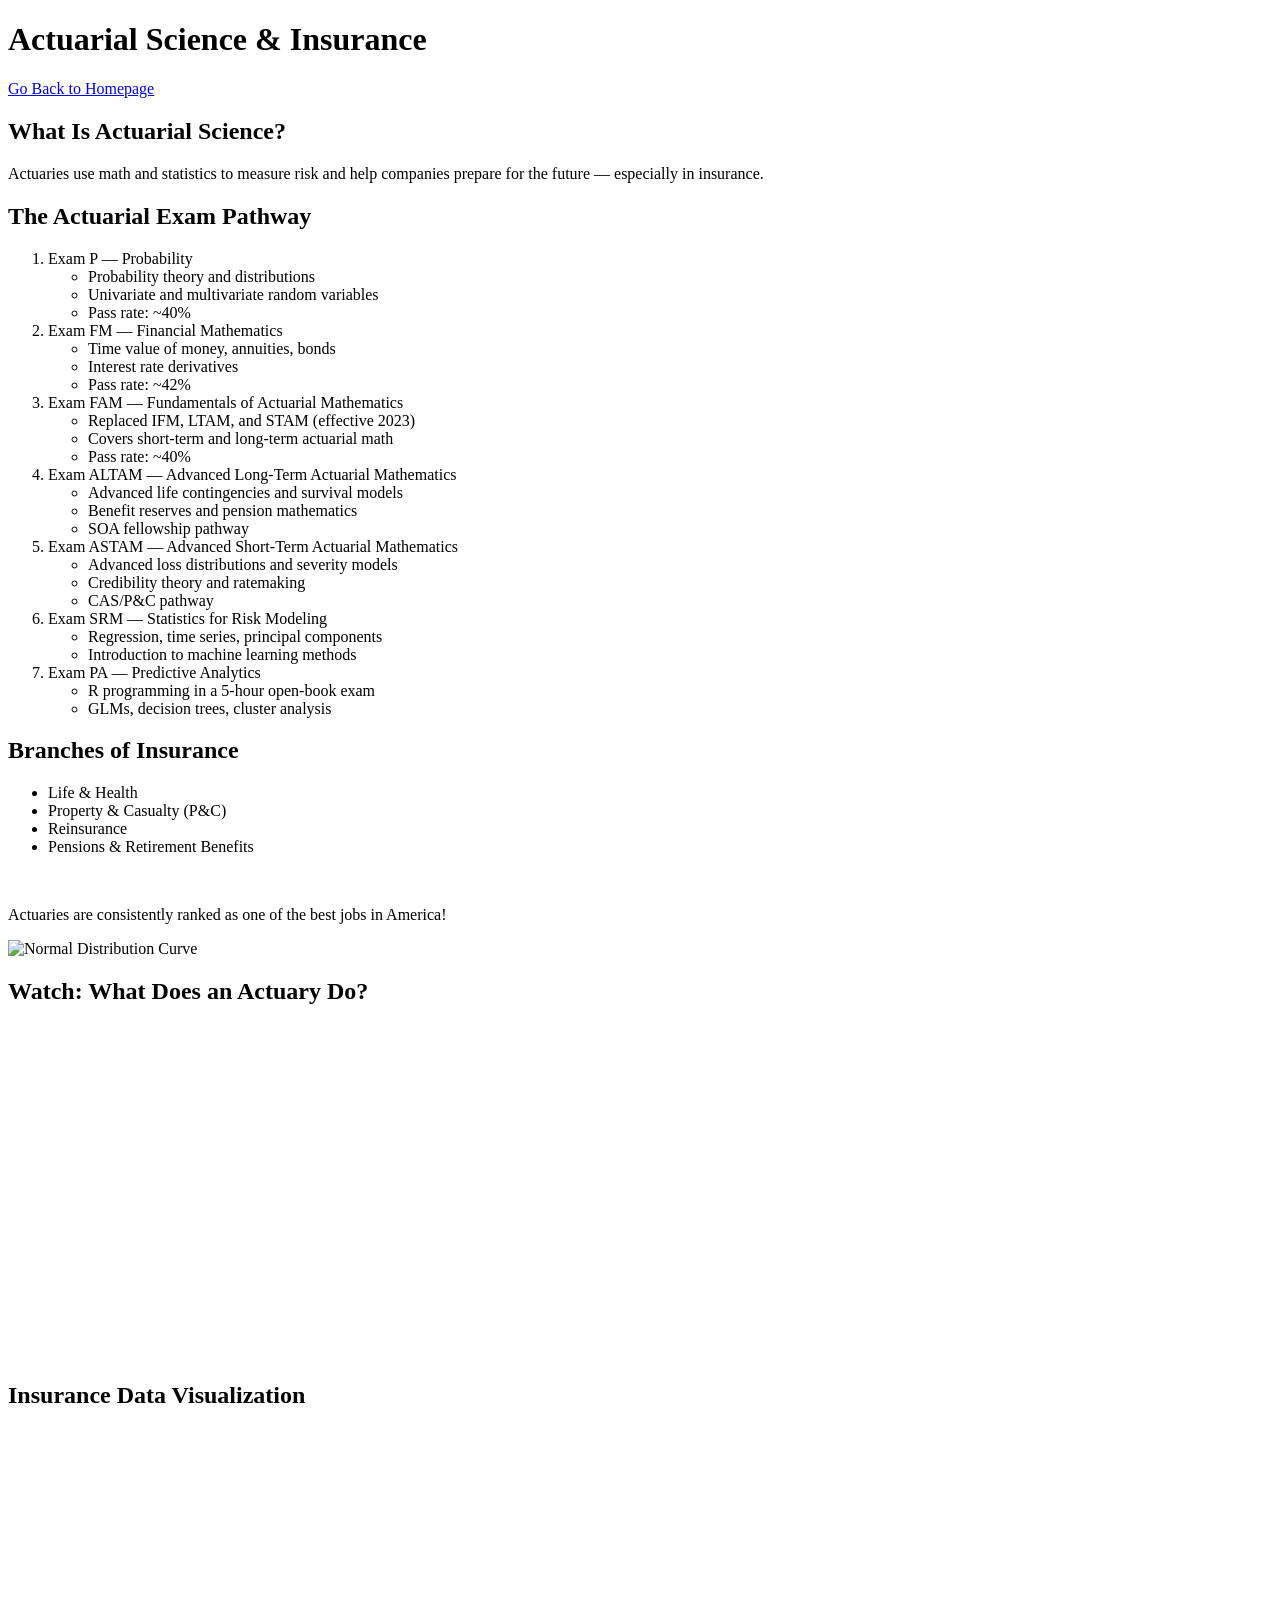
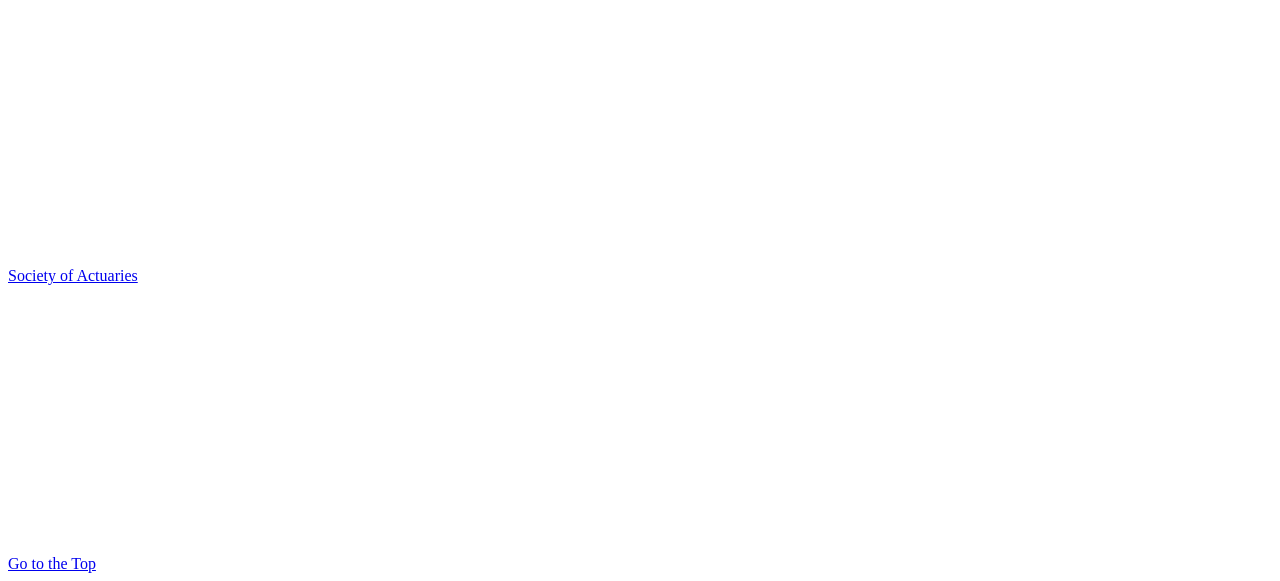
==== fromscratch.html @ 6cc66656 "Add files via upload" ====
<!DOCTYPE html>
<html lang="en">
<head>
    <meta charset="UTF-8">
    <meta name="viewport" content="width=device-width, initial-scale=1.0">
    <title>Actuarial Science & Insurance</title>
    <link rel="stylesheet" type="text/css" href="../startbootstrap-clean-blog-gh-pages/css/mystyles.css">
</head>
<body>

    <h1 id="top">Actuarial Science & Insurance</h1>
    <a href="index.html">Go Back to Homepage</a>

    <h2>What Is Actuarial Science?</h2>
    <p>Actuaries use math and statistics to measure risk and help
    companies prepare for the future — especially in insurance.</p>

    <h2>The Actuarial Exam Pathway</h2>
    <!--Ordered list of exams with nested unordered detail lists-->
    <ol>
        <li class="emphasizeText">Exam P — Probability
            <ul>
                <li>Probability theory and distributions</li>
                <li>Univariate and multivariate random variables</li>
                <li>Pass rate: ~40%</li>
            </ul>
        </li>
        <li class="emphasizeText">Exam FM — Financial Mathematics
            <ul>
                <li>Time value of money, annuities, bonds</li>
                <li>Interest rate derivatives</li>
                <li>Pass rate: ~42%</li>
            </ul>
        </li>
        <li class="emphasizeText">Exam FAM — Fundamentals of Actuarial Mathematics
            <ul>
                <li>Replaced IFM, LTAM, and STAM (effective 2023)</li>
                <li>Covers short-term and long-term actuarial math</li>
                <li>Pass rate: ~40%</li>
            </ul>
        </li>
        <li class="emphasizeText">Exam ALTAM — Advanced Long-Term Actuarial Mathematics
            <ul>
                <li>Advanced life contingencies and survival models</li>
                <li>Benefit reserves and pension mathematics</li>
                <li>SOA fellowship pathway</li>
            </ul>
        </li>
        <li class="emphasizeText">Exam ASTAM — Advanced Short-Term Actuarial Mathematics
            <ul>
                <li>Advanced loss distributions and severity models</li>
                <li>Credibility theory and ratemaking</li>
                <li>CAS/P&C pathway</li>
            </ul>
        </li>
        <li class="emphasizeText">Exam SRM — Statistics for Risk Modeling
            <ul>
                <li>Regression, time series, principal components</li>
                <li>Introduction to machine learning methods</li>
            </ul>
        </li>
        <li class="emphasizeText">Exam PA — Predictive Analytics
            <ul>
                <li>R programming in a 5-hour open-book exam</li>
                <li>GLMs, decision trees, cluster analysis</li>
            </ul>
        </li>
    </ol>

    <h2>Branches of Insurance</h2>
    <ul>
        <li class="emphasizeText">Life & Health</li>
        <li>Property & Casualty (P&C)</li>
        <li>Reinsurance</li>
        <li>Pensions & Retirement Benefits</li>
    </ul>

    <br>
    <p>Actuaries are consistently ranked as one of the best jobs in America!</p>

    <img src="https://upload.wikimedia.org/wikipedia/commons/thumb/4/41/Simple_normal_distribution.svg/640px-Simple_normal_distribution.svg.png"
         alt="Normal Distribution Curve" width="300">

    <br>

    <!--Embedded YouTube Video-->
    <h2>Watch: What Does an Actuary Do?</h2>
    <iframe width="560" height="315"
    src="https://www.youtube.com/embed/7Kb0eXeCBuU?start=1655"
    title="What Does an Actuary Do?"
    frameborder="0"
    allow="accelerometer; autoplay; clipboard-write; encrypted-media; gyroscope; picture-in-picture"
    allowfullscreen>
</iframe>

    <br><br>

    <!--Tableau Embed-->
    <h2>Insurance Data Visualization</h2>
<div class="tableauPlaceholder" id="viz12345" style="position: relative; width: 560px; height: 420px; margin: 0 auto;">
    <noscript>
        <a href="#">
            <img alt="Insurance Data" src="https://public.tableau.com/static/images/In/InsuranceDashboard/Dashboard1/1_rss.png" style="border: none" />
        </a>
    </noscript>
    <object class="tableauViz" style="display:none;">
        <param name="host_url" value="https%3A%2F%2Fpublic.tableau.com%2F" />
        <param name="embed_code_version" value="3" />
        <param name="name" value="InsuranceDashboard/Dashboard1" /> <param name="tabs" value="no" />
        <param name="toolbar" value="yes" />
        <param name="static_image" value="https://public.tableau.com/static/images/In/InsuranceDashboard/Dashboard1/1.png" />
        <param name="animate_transition" value="yes" />
        <param name="display_count" value="yes" />
        <param name="language" value="en-US" />
    </object>
</div>

<script type="text/javascript">
    var divElement = document.getElementById('viz12345');
    var vizElement = divElement.getElementsByTagName('object')[0];
    vizElement.style.width = '560px';
    vizElement.style.height = '420px';
    var scriptElement = document.createElement('script');
    scriptElement.src = 'https://public.tableau.com/javascripts/api/viz_v1.js';
    vizElement.parentNode.insertBefore(scriptElement, vizElement);
</script>

    <br>
    <a href="https://www.soa.org/">Society of Actuaries</a>

    <br><br><br><br><br><br><br><br><br><br><br><br><br><br><br><br>
    <a href="#top">Go to the Top</a>

</body>
</html>
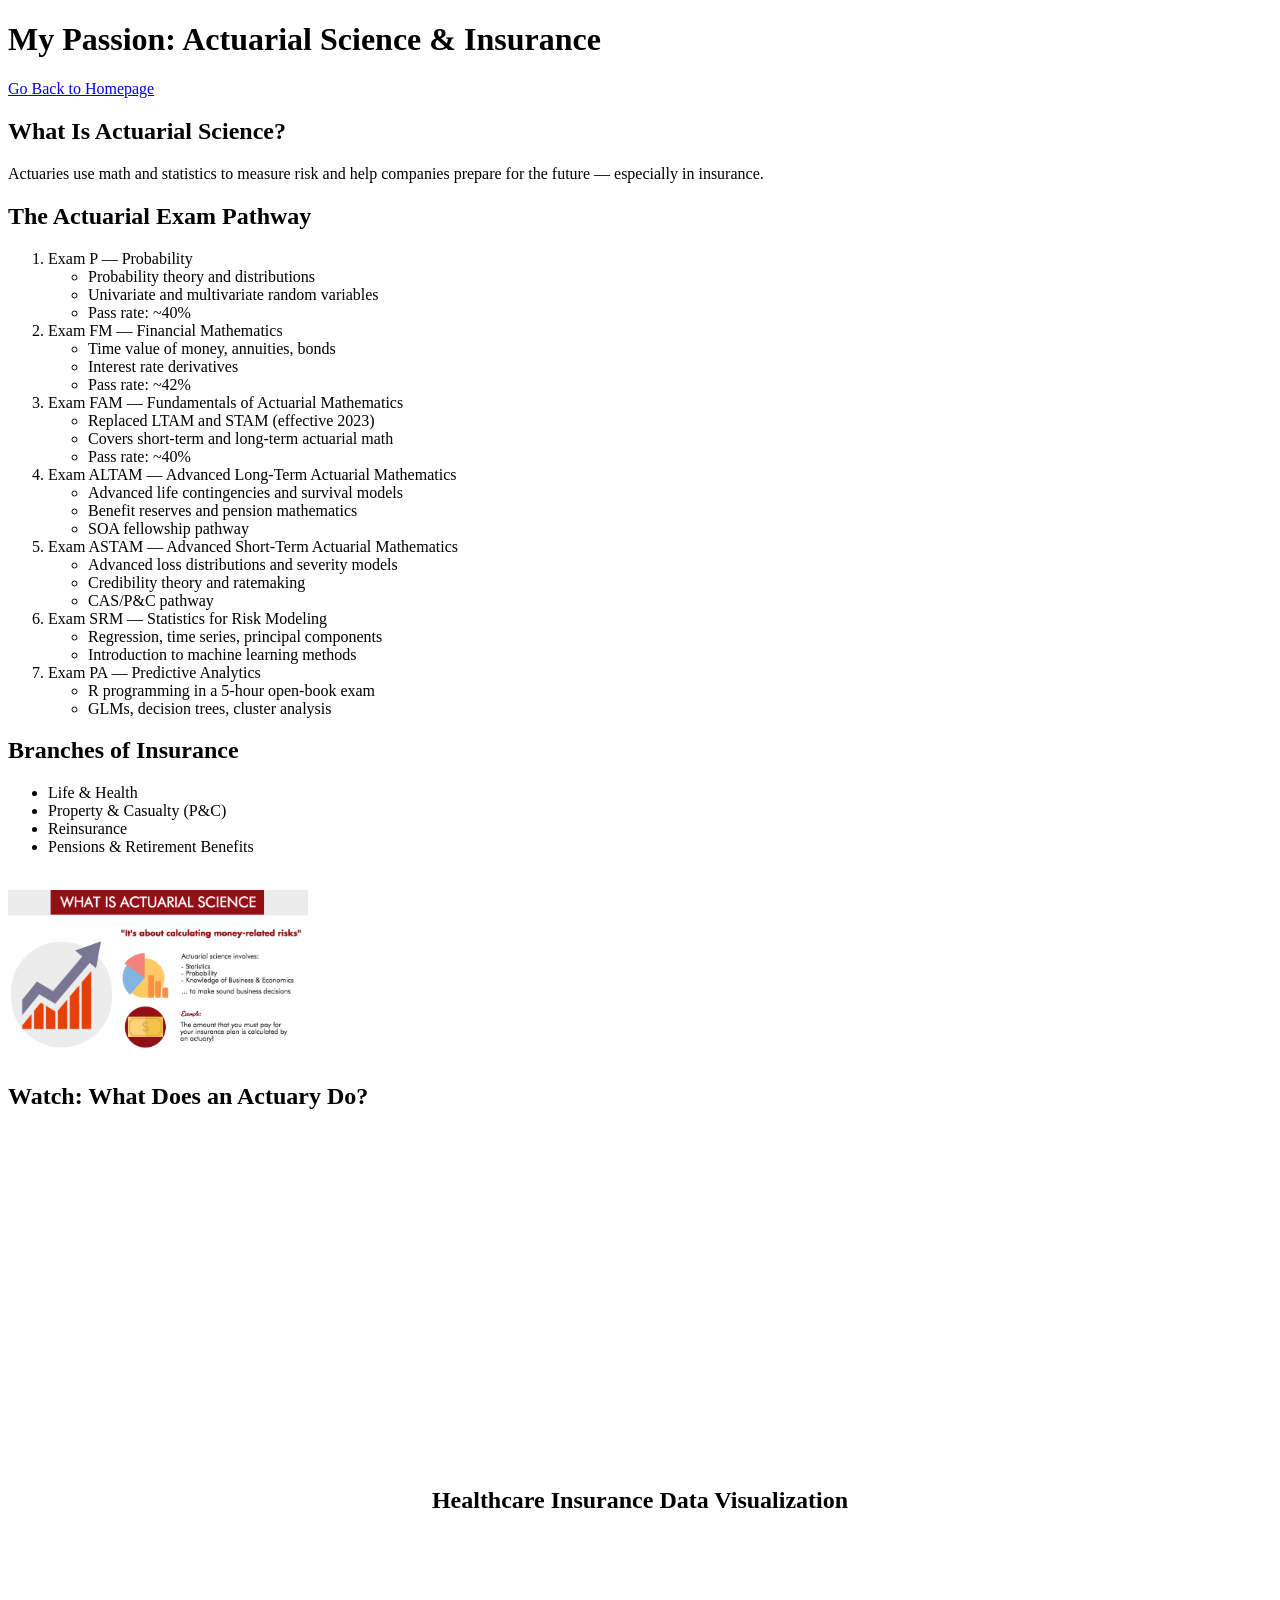
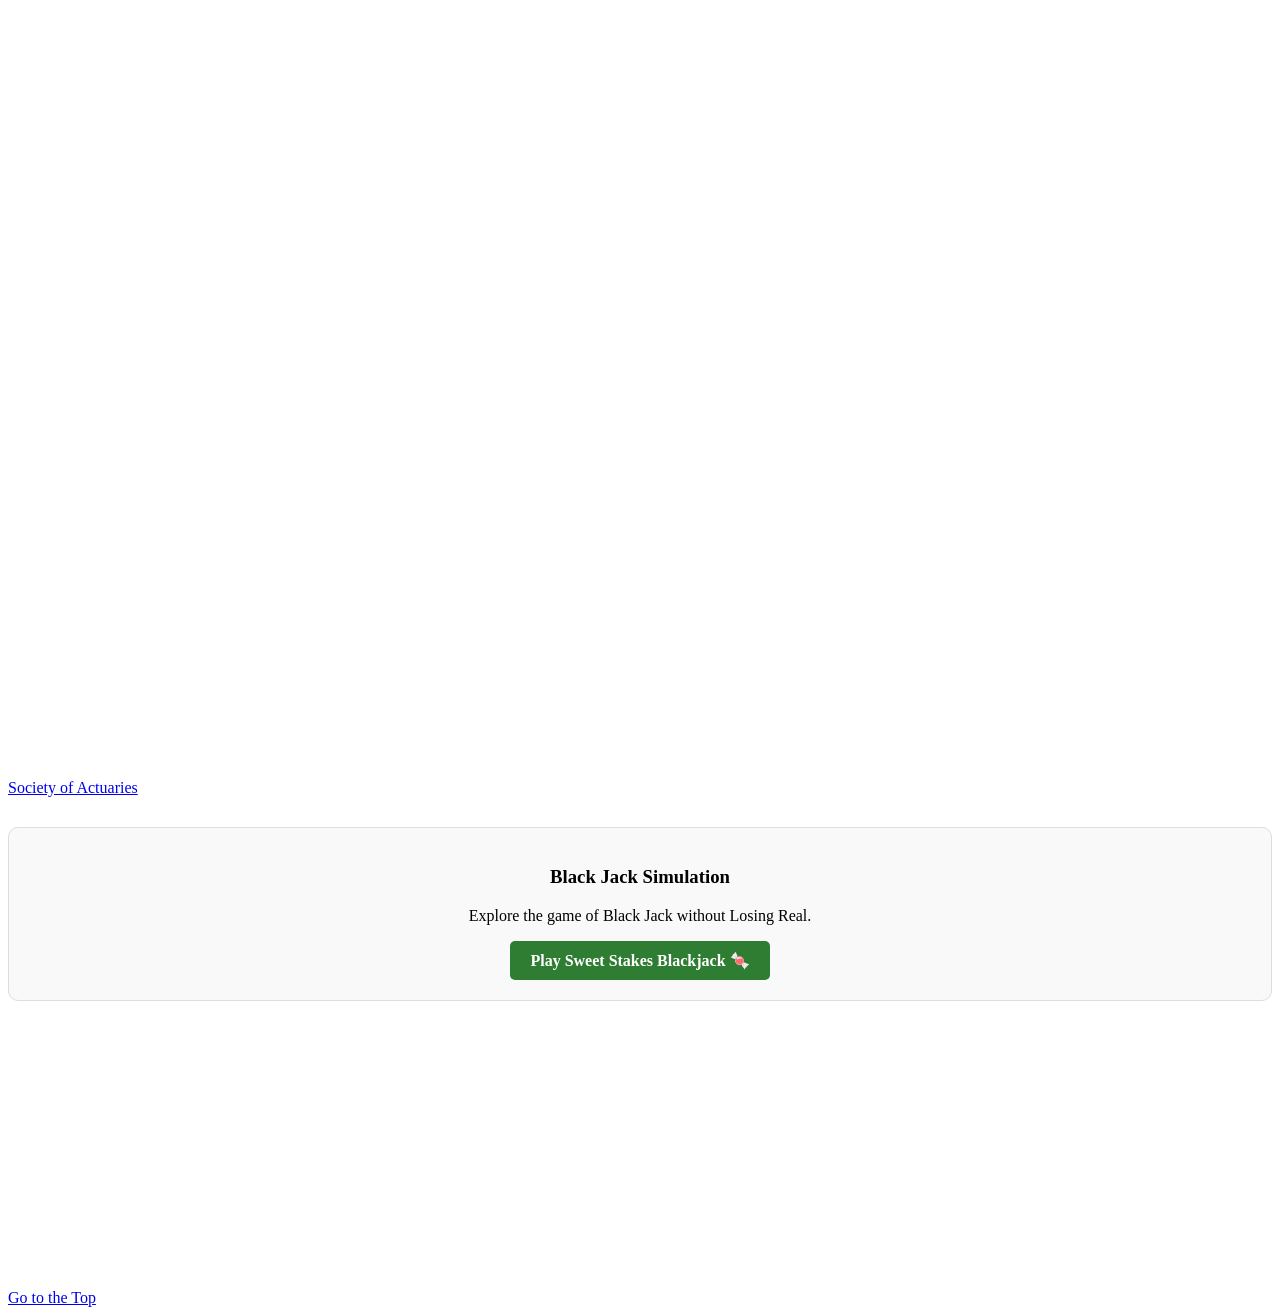
==== commit dfe8fa07: "Add files via upload" ====
--- a/fromscratch.html
+++ b/fromscratch.html
@@ -8,7 +8,7 @@
 </head>
 <body>
 
-    <h1 id="top">Actuarial Science & Insurance</h1>
+    <h1 id="top">My Passion: Actuarial Science & Insurance</h1>
     <a href="index.html">Go Back to Homepage</a>
 
     <h2>What Is Actuarial Science?</h2>
@@ -34,7 +34,7 @@
         </li>
         <li class="emphasizeText">Exam FAM — Fundamentals of Actuarial Mathematics
             <ul>
-                <li>Replaced IFM, LTAM, and STAM (effective 2023)</li>
+                <li>Replaced LTAM and STAM (effective 2023)</li>
                 <li>Covers short-term and long-term actuarial math</li>
                 <li>Pass rate: ~40%</li>
             </ul>
@@ -76,12 +76,7 @@
     </ul>
 
     <br>
-    <p>Actuaries are consistently ranked as one of the best jobs in America!</p>
-
-    <img src="https://upload.wikimedia.org/wikipedia/commons/thumb/4/41/Simple_normal_distribution.svg/640px-Simple_normal_distribution.svg.png"
-         alt="Normal Distribution Curve" width="300">
-
-    <br>
+    <img src="actuarial.png" alt="What is Actuarial Science" width="300">
 
     <!--Embedded YouTube Video-->
     <h2>Watch: What Does an Actuary Do?</h2>
@@ -96,37 +91,54 @@
     <br><br>
 
     <!--Tableau Embed-->
-    <h2>Insurance Data Visualization</h2>
-<div class="tableauPlaceholder" id="viz12345" style="position: relative; width: 560px; height: 420px; margin: 0 auto;">
-    <noscript>
-        <a href="#">
-            <img alt="Insurance Data" src="https://public.tableau.com/static/images/In/InsuranceDashboard/Dashboard1/1_rss.png" style="border: none" />
-        </a>
-    </noscript>
-    <object class="tableauViz" style="display:none;">
-        <param name="host_url" value="https%3A%2F%2Fpublic.tableau.com%2F" />
-        <param name="embed_code_version" value="3" />
-        <param name="name" value="InsuranceDashboard/Dashboard1" /> <param name="tabs" value="no" />
-        <param name="toolbar" value="yes" />
-        <param name="static_image" value="https://public.tableau.com/static/images/In/InsuranceDashboard/Dashboard1/1.png" />
-        <param name="animate_transition" value="yes" />
-        <param name="display_count" value="yes" />
-        <param name="language" value="en-US" />
-    </object>
-</div>
+    <h2 style="text-align:center;">Healthcare Insurance Data Visualization</h2>
 
-<script type="text/javascript">
-    var divElement = document.getElementById('viz12345');
-    var vizElement = divElement.getElementsByTagName('object')[0];
-    vizElement.style.width = '560px';
-    vizElement.style.height = '420px';
-    var scriptElement = document.createElement('script');
-    scriptElement.src = 'https://public.tableau.com/javascripts/api/viz_v1.js';
-    vizElement.parentNode.insertBefore(scriptElement, vizElement);
-</script>
+    <div class="tableauPlaceholder" id="viz_healthcare" style="position: relative; width: 1000px; height: 827px; margin: 0 auto;">
+        <noscript>
+            <a href="#">
+                <img alt="Healthcare Insurance Data Dashboard" 
+                     src="https://public.tableau.com/static/images/He/HealthcareInsuranceDataDashboard/Wheredoinsurerspayalotofmoney/1_rss.png" 
+                     style="border: none" />
+            </a>
+        </noscript>
+        
+        <object class="tableauViz" style="display:none;">
+            <param name="host_url" value="https%3A%2F%2Fpublic.tableau.com%2F" />
+            <param name="embed_code_version" value="3" />
+            <param name="name" value="HealthcareInsuranceDataDashboard/Wheredoinsurerspayalotofmoney" />
+            <param name="tabs" value="no" />
+            <param name="toolbar" value="yes" />
+            <param name="animate_transition" value="yes" />
+            <param name="display_count" value="yes" />
+            <param name="language" value="en-US" />
+            <param name="filter" value="publish=yes" />
+        </object>
+    </div>
+
+    <script type="text/javascript">
+        var divElement = document.getElementById('viz_healthcare');
+        var vizElement = divElement.getElementsByTagName('object')[0];
+        
+        // Setting the size to accommodate the dashboard layout
+        vizElement.style.width = '1000px';
+        vizElement.style.height = '827px';
+        
+        var scriptElement = document.createElement('script');
+        scriptElement.src = 'https://public.tableau.com/javascripts/api/viz_v1.js';
+        vizElement.parentNode.insertBefore(scriptElement, vizElement);
+    </script>
 
     <br>
     <a href="https://www.soa.org/">Society of Actuaries</a>
+
+    <br>
+    <div style="background: #f9f9f9; padding: 20px; border-radius: 10px; border: 1px solid #ddd; text-align: center; margin-top: 30px;">
+    <h3>Black Jack Simulation</h3>
+    <p>Explore the game of Black Jack without Losing Real.</p>
+    <a href="ai.html" style="display: inline-block; padding: 10px 20px; background-color: #2e7d32; color: white; text-decoration: none; border-radius: 5px; font-weight: bold;">
+        Play Sweet Stakes Blackjack 🍬
+    </a>
+</div>
 
     <br><br><br><br><br><br><br><br><br><br><br><br><br><br><br><br>
     <a href="#top">Go to the Top</a>
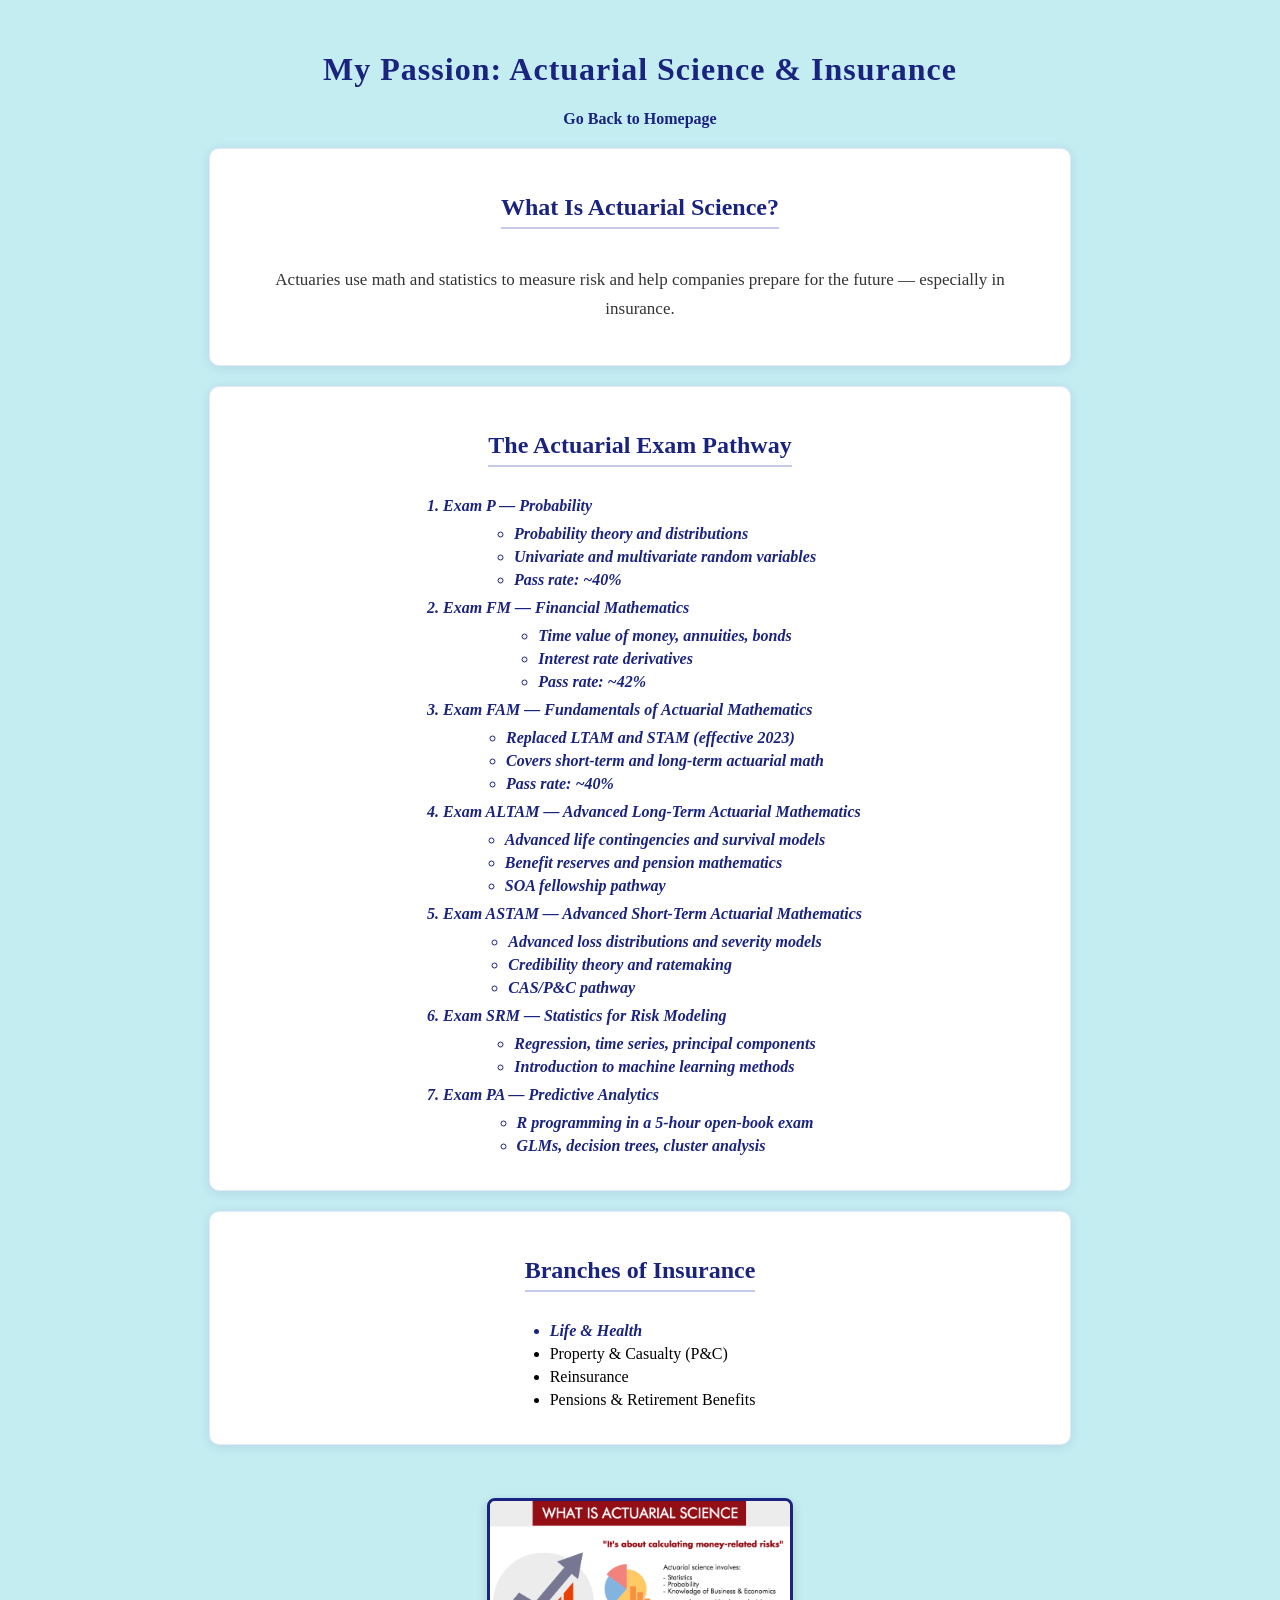
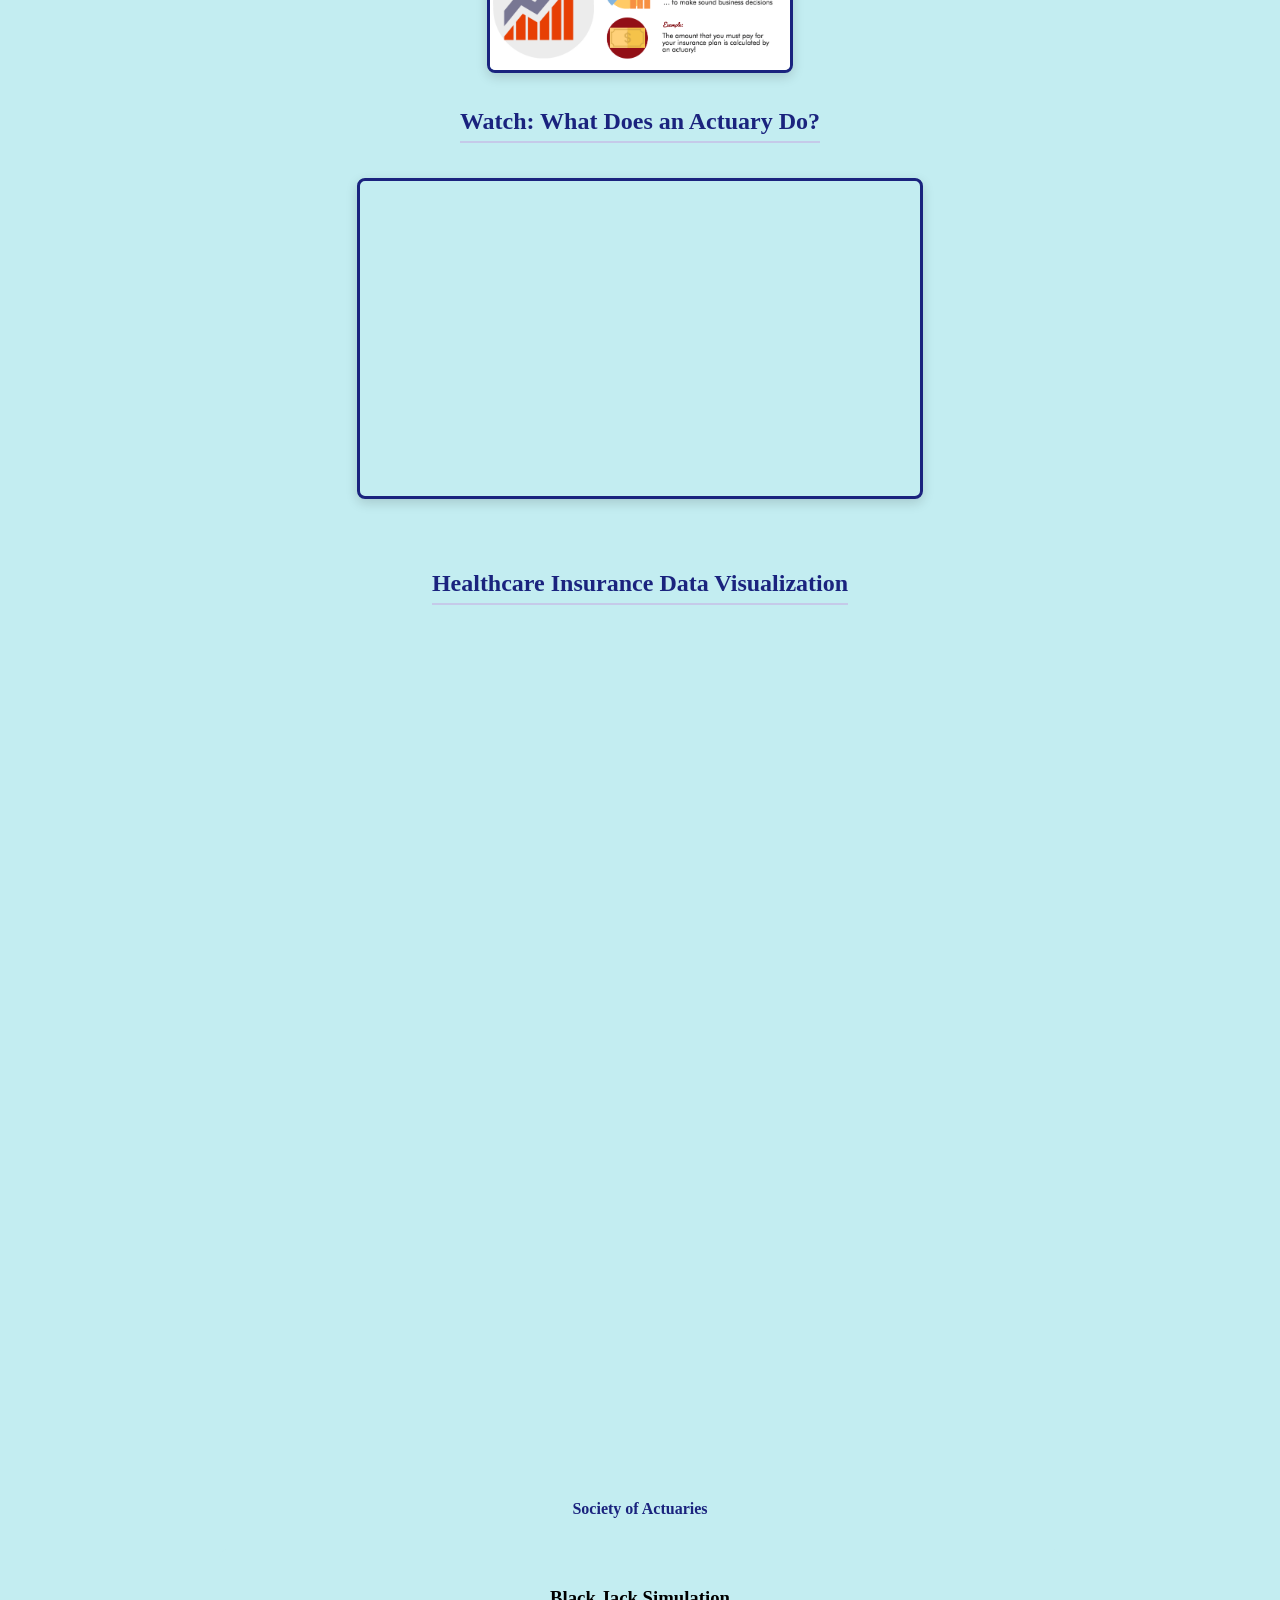
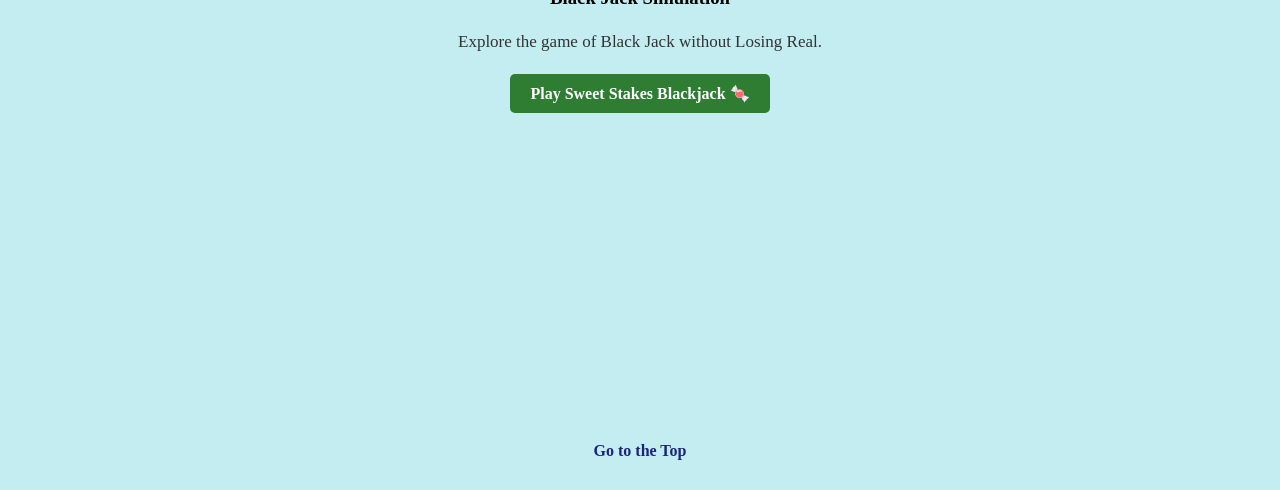
==== commit 11a41dcf: "Add files via upload" ====
--- a/fromscratch.html
+++ b/fromscratch.html
@@ -4,17 +4,20 @@
     <meta charset="UTF-8">
     <meta name="viewport" content="width=device-width, initial-scale=1.0">
     <title>Actuarial Science & Insurance</title>
-    <link rel="stylesheet" type="text/css" href="../startbootstrap-clean-blog-gh-pages/css/mystyles.css">
+    <link rel="stylesheet" type="text/css" href="css/mystyles.css">
 </head>
-<body>
+<body style="background-color: #c3edf1;">
 
     <h1 id="top">My Passion: Actuarial Science & Insurance</h1>
     <a href="index.html">Go Back to Homepage</a>
 
+<div class="section-box">
     <h2>What Is Actuarial Science?</h2>
     <p>Actuaries use math and statistics to measure risk and help
     companies prepare for the future — especially in insurance.</p>
+</div>
 
+<div class="section-box">
     <h2>The Actuarial Exam Pathway</h2>
     <!--Ordered list of exams with nested unordered detail lists-->
     <ol>
@@ -66,7 +69,9 @@
             </ul>
         </li>
     </ol>
+</div>
 
+<div class="section-box">
     <h2>Branches of Insurance</h2>
     <ul>
         <li class="emphasizeText">Life & Health</li>
@@ -74,6 +79,7 @@
         <li>Reinsurance</li>
         <li>Pensions & Retirement Benefits</li>
     </ul>
+</div>
 
     <br>
     <img src="actuarial.png" alt="What is Actuarial Science" width="300">
@@ -93,7 +99,7 @@
     <!--Tableau Embed-->
     <h2 style="text-align:center;">Healthcare Insurance Data Visualization</h2>
 
-    <div class="tableauPlaceholder" id="viz_healthcare" style="position: relative; width: 1000px; height: 827px; margin: 0 auto;">
+    <div class="tableauPlaceholder" id="viz_healthcare" style="position: relative; width: 750px; height: 827px; margin: 0 auto;">
         <noscript>
             <a href="#">
                 <img alt="Healthcare Insurance Data Dashboard" 
@@ -120,7 +126,7 @@
         var vizElement = divElement.getElementsByTagName('object')[0];
         
         // Setting the size to accommodate the dashboard layout
-        vizElement.style.width = '1000px';
+        vizElement.style.width = '750px';
         vizElement.style.height = '827px';
         
         var scriptElement = document.createElement('script');
@@ -132,7 +138,7 @@
     <a href="https://www.soa.org/">Society of Actuaries</a>
 
     <br>
-    <div style="background: #f9f9f9; padding: 20px; border-radius: 10px; border: 1px solid #ddd; text-align: center; margin-top: 30px;">
+    <div style="background: #c3edf1; padding: 20px; border-radius: 10px; border: 1px solid #c3edf1; text-align: center; margin-top: 30px;">
     <h3>Black Jack Simulation</h3>
     <p>Explore the game of Black Jack without Losing Real.</p>
     <a href="ai.html" style="display: inline-block; padding: 10px 20px; background-color: #2e7d32; color: white; text-decoration: none; border-radius: 5px; font-weight: bold;">
--- a/css/mystyles.css
+++ b/css/mystyles.css
@@ -0,0 +1,101 @@
+p {
+    font-size: 17px;
+    line-height: 1.7;
+    color: #333;
+}
+
+#top {
+    text-decoration: none;
+    font-size: 2rem;
+    font-weight: bold;
+    color: #1a237e;
+    letter-spacing: 1px;
+}
+
+.emphasizeText {
+    font-style: italic;
+    color: #1a237e;
+    font-weight: bold;
+}
+
+body {
+    background-color: #f4f6fb;
+    font-family: 'Times New Roman', Times, serif;
+    text-align: center;
+    margin: 0;
+    padding: 30px 20px;
+}
+
+h2 {
+    color: #1a237e;
+    border-bottom: 2px solid #c5cae9;
+    padding-bottom: 6px;
+    display: inline-block;
+}
+
+img {
+    border: 3px solid #1a237e;
+    border-radius: 8px;
+    box-shadow: 0 4px 12px rgba(0,0,0,0.15);
+}
+
+iframe {
+    border: 3px solid #1a237e;
+    border-radius: 8px;
+    box-shadow: 0 4px 12px rgba(0,0,0,0.15);
+}
+
+a {
+    color: #1a237e;
+    font-weight: bold;
+    text-decoration: none;
+}
+
+a:hover {
+    text-decoration: underline;
+    color: #3949ab;
+}
+
+div {
+    margin: 20px auto;
+    padding: 15px;
+    max-width: 800px;
+}
+
+.section-box {
+    background-color: #ffffff;
+    border-radius: 10px;
+    padding: 25px 30px;
+    box-shadow: 0 2px 12px rgba(26, 35, 126, 0.1);
+    border: 1px solid #e3e7f7;
+    margin-bottom: 20px;
+}
+
+img {
+    display: block;
+    margin: 15px auto;
+    border: 3px solid #1a237e;
+    border-radius: 8px;
+    box-shadow: 0 4px 12px rgba(0,0,0,0.15);
+}
+
+iframe {
+    display: block;
+    margin: 15px auto;
+    border: 3px solid #1a237e;
+    border-radius: 8px;
+    box-shadow: 0 4px 12px rgba(0,0,0,0.15);
+}
+
+ul, ol {
+    text-align: left;
+    margin: 10px auto;
+    padding-left: 25px;
+    width: fit-content;
+}
+
+li {
+    text-align: left;
+    margin: 5px 0;
+    display: list-item;
+}
